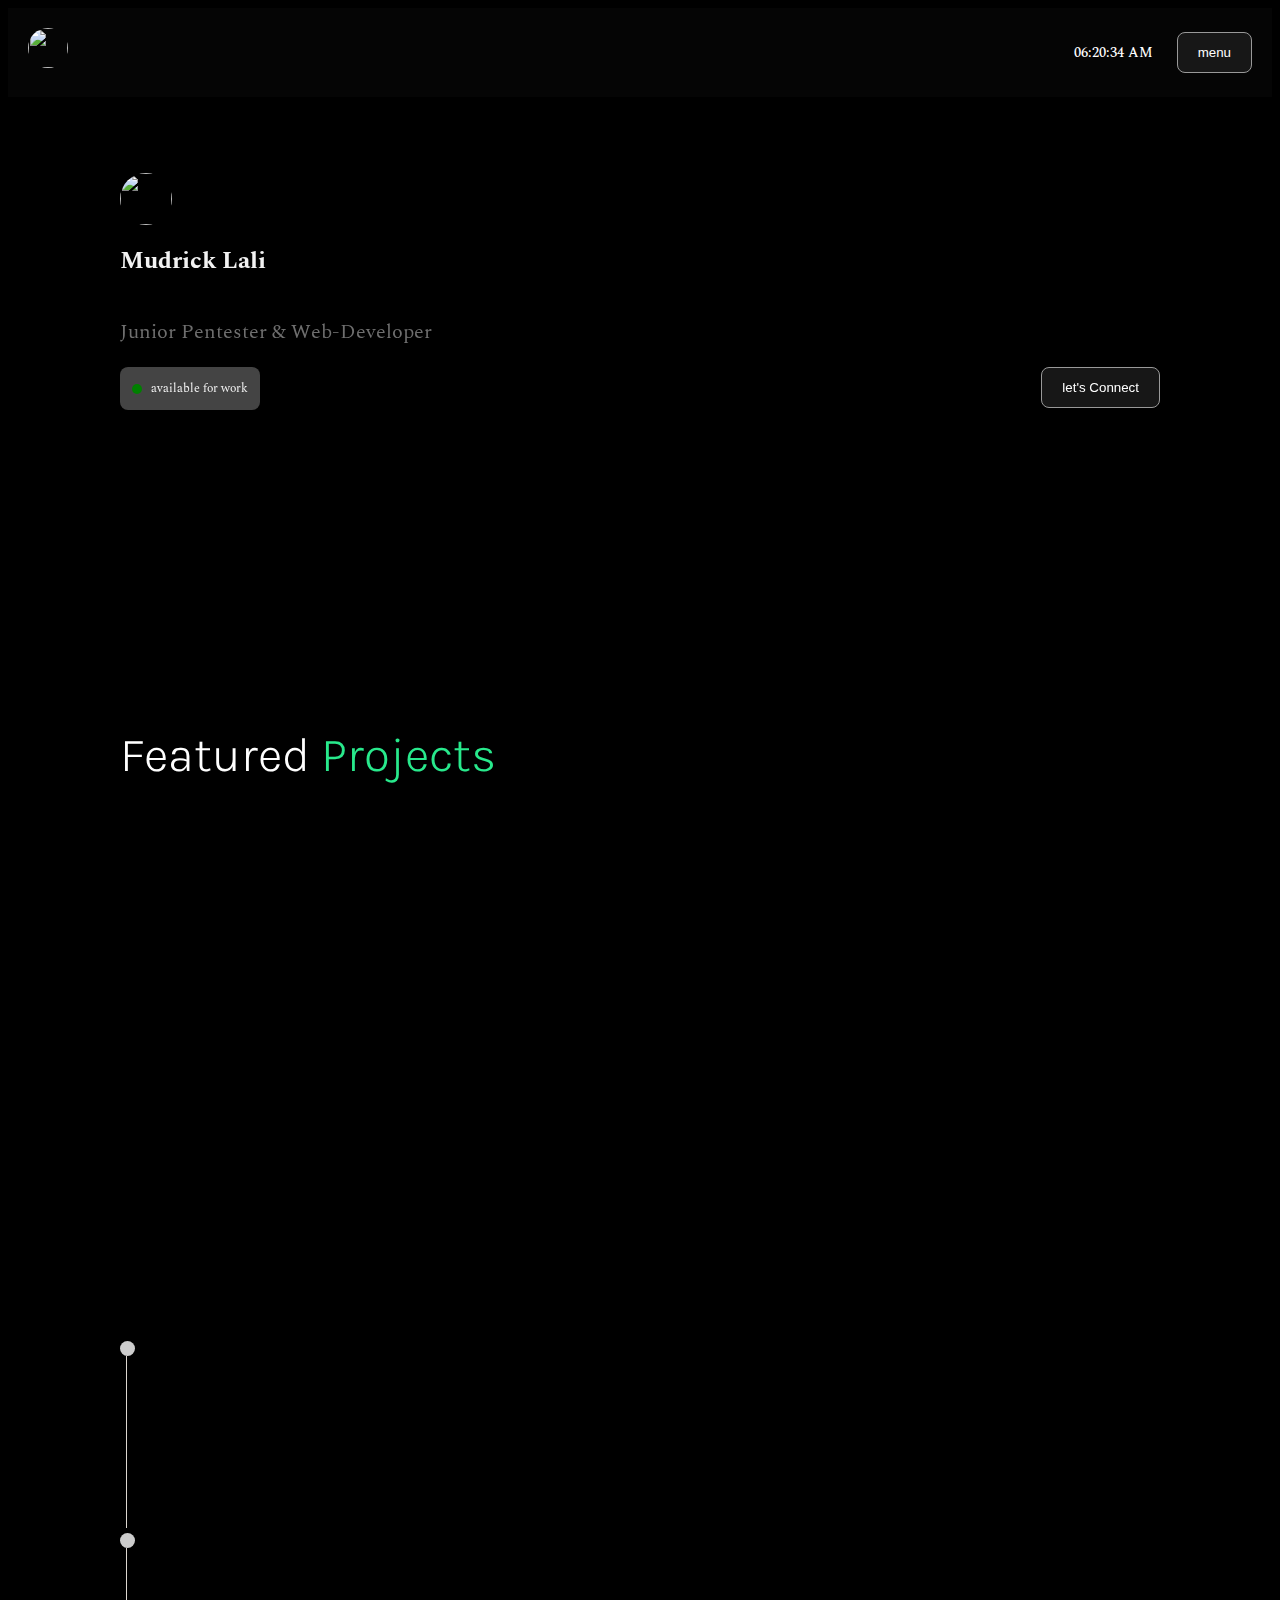
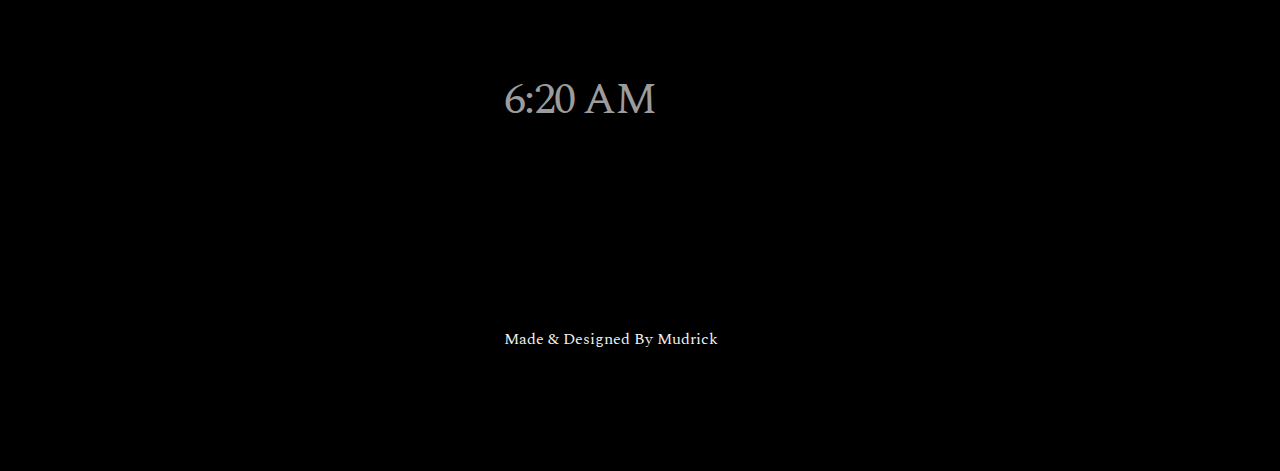
==== index.html @ afa83667 "Add files via upload" ====
<!DOCTYPE html>
<html lang="en">
  <head>
    <meta charset="UTF-8" />
    <meta name="viewport" content="width=device-width, initial-scale=1.0" />
    <title>mudrick-folio</title>
    <link rel="stylesheet" href="styles.css" />

    <link rel="preconnect" href="https://fonts.googleapis.com" />
    <link rel="preconnect" href="https://fonts.gstatic.com" crossorigin />
    <link
      href="https://fonts.googleapis.com/css2?family=Karla:ital,wght@0,200..800;1,200..800&display=swap"
      rel="stylesheet"
    />
    <link rel="preconnect" href="https://fonts.googleapis.com" />
    <link rel="preconnect" href="https://fonts.gstatic.com" crossorigin />
    <link
      href="https://fonts.googleapis.com/css2?family=Karla:ital,wght@0,200..800;1,200..800&family=Spectral:ital,wght@0,200;0,300;0,400;0,500;0,600;0,700;0,800;1,200;1,300;1,400;1,500;1,600;1,700;1,800&display=swap"
      rel="stylesheet"
    />
    <script src="app.js"></script>
    <link rel="stylesheet" href="https://unpkg.com/aos@next/dist/aos.css" />
    <script src="https://unpkg.com/aos@next/dist/aos.js"></script>
    <script src="https://unpkg.com/boxicons@2.1.4/dist/boxicons.js"></script>
  </head>
  <body>
    <!--  -->
    <!-----this section is for the header-->
    <header>
      <nav>
        <img
          src="./images/muller.jpg"
          alt=""
          srcset=""
          class="nav-img"
        />
        <div class="date-btn">
          <p id="clock"></p>
          <div class="dropdown">
            <button class="custom-button">menu</button>
            <div class="dropdown-content">
              <a href="#hero-section">Home</a>
              <a href="./about.html">About</a>
              <a href="#project-section">Projects</a>
              <a href="./contact.html">Contact</a>
            </div>
          </div>
        </div>
      </nav>
    </header>

    <!------ main section------>
    <main class="content">
      <div class="hero-section" data-aos="fade-right" id="hero-section">
        <div class="hero-left">
          <img
            src="images/muller.jpg"
            alt=""
            srcset=""
            class="hero-img"
          />
          <p class="name">Mudrick Lali</p>
          <p class="work">Junior Pentester & Web-Developer</p>
          <div class="hero-btn-container">
            <div class="online-btn">
              <div class="dot"></div>
              <p>available for work</p>
            </div>
            <button class="connect-button" onclick="redirectToLinkedIn()">let's Connect</button>
          </div>
        </div>
      </div>
      <div class="projects-container" id="project-section">
        <h2 class="project-header" data-aos="fade-right">
          Featured <span class="project">Projects</span>
        </h2>
        <div class="project-card">
         <a href="https://drseifhomecallservices.netlify.app/">
          <div class="card-container" data-aos="fade-up">
            <img src="images/mockup3.png" class="card-image" alt="" srcset="" />
            <h2 class="project-name">Doctor Website</h2>
            <p class="project-description">Appointment page for a doctor</p>
            <div class="tags-container">
              <div class="tags">
                <span class="tag">web-Design</span>
              </div>
              <div class="icon">
                <a href="http://"
                  ><box-icon name="right-arrow-alt" color="white"></box-icon
                ></a>
              </div>
            </div>
          </div>
         </a>
          <a href="https://github.com/Mudrick44/website-reputation-checker.git">
            <div class="card-container" data-aos="fade-up">
              <img src="images/mockup.png" class="card-image" alt="" srcset="" />
              <h2 class="project-name">Anti-scam Program</h2>
              <p class="project-description">Scam website verifier</p>
              <div class="tags-container">
                <div class="tags">
                  <span class="tag">cybersecurity</span>
                </div>
                <div class="icon">
                  <a href="http://"
                    ><box-icon name="right-arrow-alt" color="white"></box-icon
                  ></a>
                </div>
              </div>
            </div>      
          </a>
          <a href="https://geo-gamess.netlify.app/">
            <div class="card-container" data-aos="fade-up">
              <img src="images/mockup4.png" class="card-image" alt="" srcset="" />
              <h2 class="project-name">Geography Game</h2>
              <p class="project-description">A game made made in JavaScript</p>
              <div class="tags-container">
                <div class="tags">
                  <span class="tag-yellow">JavaScript</span>
                </div>
                <div class="icon">
                  <a href="http://"
                    ><box-icon name="right-arrow-alt" color="white"></box-icon
                  ></a>
                </div>
              </div>
            </div>
          </a>
        </div>
      </div>

      <div class="timeline-container" id="timeline">
        <div class="resume" data-aos="fade-right">
          <span><box-icon name="briefcase" color="white"></box-icon></span>
          <p>Resume</p>
        </div>
        <h2 class="timeline-heading" data-aos="fade-right">
          Education & <span class="experience">Experience</span>
        </h2>
        <div class="timeline">
          <div class="item">
            <div class="dots"></div>
            <div class="line"></div>
            <div class="date" data-aos="fade-right">2023 - Present</div>
            <div class="content">
              <h3 class="timeline-header" data-aos="fade-right">
                Cyber Security Essentials
              </h3>
              <p class="timeline-subheader" data-aos="fade-right">
                Currently pursuing cybersecurity at Redi School
              </p>
            </div>
          </div>
          <div class="item">
            <div class="dots"></div>
            <div class="line"></div>
            <div class="date" data-aos="fade-right">2022 - 2023</div>
            <div class="content">
              <h3 class="timeline-header" data-aos="fade-right">
                Freelance Work.
              </h3>
              <p class="timeline-subheader" data-aos="fade-right">
                I designed and built websites for clients. From creating
                visually appealing layouts to implementing functional features,
                each project was tailored to meet the unique needs of my
                clients.
              </p>
            </div>
          </div>
          <div class="item">
            <div class="dots"></div>
            <div class="line"></div>
            <div class="date" data-aos="fade-right">2021 - 2023</div>
            <div class="content">
              <h3 class="timeline-header" data-aos="fade-right">
                Front End Development
              </h3>
              <p class="timeline-subheader" data-aos="fade-right">
                Studied and practiced front end development technologies
                including HTML, CSS, and JavaScript @ Redi-school. Developed
                responsive and user-friendly interfaces for web applications.
              </p>
            </div>
          </div>
          <div class="item">
            <div class="dots"></div>
            <div class="line"></div>
            <div class="date" data-aos="fade-right">2015 - 2019</div>
            <div class="content">
              <h3 class="timeline-header" data-aos="fade-right">
                Secondary School Education
              </h3>
              <p class="timeline-subheader" data-aos="fade-right">
                Secondary education specialized in physics, chemistry,
                geography, and mathematics, fostering strong analytical and
                problem-solving skills @ Sheikh khalifa bin Zayed Al Nahyan
                School Kenya.
              </p>
            </div>
          </div>
        </div>
      </div>
      <div class="about-section" id="about-section">
        <div class="resume" data-aos="fade-right">
          <span><box-icon name="user" color="white"></box-icon></span>
          <p>About</p>
        </div>
        <h2 class="about-header" data-aos="fade-right">
          I firmly believe that behind every exceptional design lies an
          <span class="experience">enthralling narrative.</span>
        </h2>
        <p class="about-text" data-aos="fade-right">
          Hi there, i'm Mudrick - a junior pentester and web developer with 3.5
          years of exhilarating experience in this ever-evolving field. I am Born and raised in the enchanting landscapes of Zanzibar. My
          journey began with a passion for crafting captivating websites that
          breathe life into the digital realm. Over time, I honed my skills,
          delving deep into the intricacies of coding and cybersecurity,
          navigating freelance waters with finesse. Whether I'm sculpting
          websites with the precision of a master artisan or uncovering
          vulnerabilities with the cunning of a digital sleuth, I bring a unique
          blend of creativity and technical prowess to every project.But amidst
          the serious tech endeavors, you'll find a sprinkle of humor and whimsy
          – because even in the world of bytes and binaries, there's always room
          for a good laugh.<a href="./about.html" class="readmore-btn">Read More</a>
        </p>
      </div>
      <footer>
        <div class="footer-container">
          <div>
            <p class="my-time" data-aos="fade-right">My Local  <span class="experience">Time</span></p>
          </div>
          <div class="footer-links">
            <div><p class="time" id="bayern-time"></p></div>
            <div class="links-container">
              <a href="./contact.html" data-aos="fade-left">Contact</a>
            </div>
            <div class="links-container">
              <a href="https://www.linkedin.com/in/mudrick-khamis-lali-a5009a263/" data-aos="fade-left">Linkdin</a>
            </div>
            
            <div class="links-container">
              <a href="#" id="downloadLink" data-aos="fade-left">Download Resume</a>
            </div>
            <div class="links-container">
              <p>Made & Designed By Mudrick</p>
            </div>
          </div>
        </div>
      </footer>
    </main>
    <script src="https://unpkg.com/aos@next/dist/aos.js"></script>
    <script>
      AOS.init({
        duration: 900,
      });
    </script>
  </body>
  <script src="app.js"></script>
</html>
---- styles.css ----
* {
  box-sizing: border-box;
}
h1,
h2,
h3 {
  font-family: "Karla", sans-serif;
}
html {
  scroll-behavior: smooth;
}
body {
  /* background-color: #171717; */
  background-color: rgb(0, 0, 0);
  /* background-color: #100C08; */
}
p {
  font-family: "Spectral", serif;
  font-weight: 400;
  font-style: normal;
  color: #f2f2f2;
}
a {
  text-decoration: none;
  color: #fff;
}

header {
  padding: 20px;
  position: sticky;
  top: 0;
  z-index: 1000;
  opacity: 1;
  backdrop-filter: none;

  background-color: #050505;
}

nav {
  display: flex;
  flex-direction: row;
  justify-content: space-between;
}
.nav-img {
  border-radius: 50%;
  width: 40px;
  height: 40px;
  margin-right: 10px;
  object-fit: cover;
  display: flex;
  align-items: center;
  align-content: center;
}
.date-btn {
  display: flex;
  flex-direction: row;
  align-content: center;
  align-items: center;
  flex: none;
  flex-wrap: nowrap;
  gap: 24px;
  height: min-content;
  justify-content: center;
  overflow: visible;
  padding: 0;
  position: relative;
  width: max-content;
}
.date-btn p {
  font-size: 14px;
  font-weight: 500;
  color: #fff;
}

.dropdown {
  position: relative;
  display: inline-block;
}

.dropdown-content {
  display: none;
  position: absolute;
  padding: 8px 4px;
  min-width: 100px;
  box-shadow: 0 10px 30px rgba(0, 0, 0, 0.3);
  z-index: 100;
  margin-right: 12px;
  backdrop-filter: blur(20px);
  background-color: rgba(242, 242, 242, 0.05);
  border: 1px solid rgba(242, 242, 242, 0.1);
  border-radius: 16px;
}

.dropdown-content a {
  color: #f2f2f2;
  padding: 12px 16px;
  text-decoration: none;
  display: block;
  transition: text-shadow 0.3s ease;
}

.dropdown-content a:hover {
  text-shadow: 0 0 10px white;
}

.dropdown:hover .dropdown-content {
  display: block;
}

.dropdown:hover .dropbtn {
  background-color: #3e8e41;
}

.custom-button {
  display: inline-block;
  padding: 12px 20px;
  background-color: #171717;
  color: white;
  border: 1px solid #999;
  border-radius: 8px;
  text-decoration: none;
  transition: background-color 0.3s ease;
}

/* Hover effect */
.custom-button:hover {
  background-color: #777;
}

@keyframes slideIn {
  from {
    transform: translateX(100%);
  }
  to {
    transform: translateX(0);
  }
}

main {
  color: #fff;
}
.about-hero {
  padding: 60px 100px;
}
.container {
  display: flex;
  flex-direction: column;
  align-items: center;
  justify-content: flex-start;
}
.about-heading {
  font-size: 48px;
  font-weight: 300;
  line-height: 60px;
  color: #f2f2f2;
  padding: 24px 108px;
}
.about-subheaders {
  font-size: 48px;
  font-weight: 300;
  line-height: 60px;
  color: #f2f2f2;
  padding: 8px 68px;
}
@media only screen and (max-width: 600px) {
  .about-hero {
    padding: 18px 14px;
  }
  .about-heading {
    padding: 8px 8px;
    font-size: 36px;
  }
}

@media screen and (min-width: 601px) and (max-width: 720px) {
  .about-hero {
    padding: 28px 22px;
  }
  .about-heading {
    padding: 18px 18px;
  }
}

.hero-section {
  padding: 60px 100px;
  width: 100%;
  height: 60vh;
}
.hero-img {
  border-radius: 50%;
  width: 52px;
  height: 52px;

  object-fit: cover;
  display: flex;
  align-items: center;
  align-content: center;
}
.hero-left {
  display: flex;
  flex-direction: column;
}
.name {
  font-size: 24px;
  font-weight: 700;
  font-style: normal;
  line-height: 1em;
}
.work {
  color: rgb(110, 110, 110);
  font-size: 20px;
  font-weight: 400;
}
.hero-btn-container {
  display: flex;
  flex-direction: row;
  align-items: flex-start;
  justify-content: space-between;
}
.online-btn {
  display: flex;
  flex-direction: row;
  align-items: center;
  align-content: center;
  gap: 4px;
  background-color: #444;
  padding: 0 12px;
  border-radius: 8px;
  width: max-content;
  height: min-content;
}
.online-btn p {
  background-color: #444;
  font-size: 12px;
}
.dot {
  height: 10px;
  width: 10px;
  background-color: green;
  border-radius: 50%;
  display: inline-block;
  margin-right: 5px;
  animation: blink 1s infinite;
}
.connect-button {
  display: inline-block;
  padding: 12px 20px;
  background-color: #171717;
  color: white;
  border: 1px solid #999;
  border-radius: 8px;
  text-decoration: none;
  transition: background-color 0.3s ease;
}

/* Hover effect */
.connect-button:hover {
  background-color: #777;
}

@keyframes blink {
  0% {
    opacity: 1;
  }
  50% {
    opacity: 0;
  }
  100% {
    opacity: 1;
  }
}
@media only screen and (max-width: 600px) {
  .hero-section {
    padding: 24px 0;
    height: 50vh;
  }

  .hero-btn-container {
    display: flex;
    flex-direction: column;
    align-items: flex-start;
    justify-content: space-around;
    gap: 14px;
  }
  .connect-button {
    width: 100%;
  }
  .hero-img {
    width: 56px;
    height: 56px;
  }
}

.project-container {
  padding: 80px 100px;
}
.project-header {
  font-size: 48px;
  font-weight: 300;
  letter-spacing: 0;
  line-height: 60px;
  text-decoration: none;
  padding: 32px 100px;
}
.project-card {
  display: flex;
  flex-direction: row;
  justify-content: flex-start;
  flex: 1 0 0px;
  flex-wrap: nowrap;
  gap: 28px;
  height: auto;
  justify-content: flex-start;
  overflow: hidden;
  padding: 0 100px 0 100px;
}
.tag {
  background-color: purple;
  color: #ccc;
  border: 1px solid purple;
  border-radius: 6px;
  padding: 6px;
}
.tag-green {
  background-color: #3e8e41;
  color: #ccc;
  border: 1px solid #3e8e41;
  border-radius: 6px;
  padding: 6px;
}
.tag-yellow {
  color: #ccc;
  border: 1px solid rgba(255, 214, 79, 0.4);
  border-radius: 6px;
  padding: 6px;
  background-color: rgba(255, 214, 79, 0.4);
}
.tags {
  display: flex;
  align-items: flex-start;
  justify-content: space-between;
}
.card-image {
  display: block;
  width: 100%;
  height: 100%;
  border-radius: inherit;
  object-position: center;
  object-fit: cover;
  image-rendering: auto;
}
.card-container {
  display: flex;
  flex-direction: column;
  align-items: flex-start;
  justify-content: flex-start;
  border: 1px solid gray;
  border-radius: 12px;
  padding: 28px;
  text-decoration: none;
  height: 100%;
  width: 100%;
  transition: background-color 0.3s ease;
}
.card-container:hover {
  background-color: rgb(28, 28, 28);
}
.tags-container {
  display: flex;
  flex-direction: row;
  justify-content: space-between;
  align-content: space-between;
  gap: 132px;
}
.project-description {
  color: rgb(110, 110, 110);
  font-size: 16px;
  font-weight: 400;
}

@media only screen and (max-width: 600px) {
  .project-header {
    padding: 8px 0;
    font-size: 36px;
    letter-spacing: normal;
  }
  .project-container {
    padding: 24px 0;
    padding-right: 20px;
  }
  .project-card {
    flex-direction: column;
    padding: 24px 0;
  }
}
@media only screen and (max-width: 820px) {
  .project-card {
    flex-direction: column;
  }
  .about-header {
    width: 100%;
    font-size: 42px;
  }
  .about-section {
    padding: 80px 72px;
  }
}

.timeline-container {
  padding: 80px 100px;
}
.timeline {
  width: 360px; /* Adjust width as needed */
}
.resume {
  display: flex;
  flex-direction: row;
  border: 1px solid #565656;
  align-items: center;
  border-radius: 8px;
  flex-direction: row;
  flex-wrap: nowrap;
  gap: 10px;
  height: 32px;
  justify-content: center;
  overflow: hidden;
  padding: 12px;
  padding-top: 18px;
  padding-bottom: 18px;
  position: relative;
  width: max-content;
}
.timeline-heading {
  font-size: 48px;
  font-weight: 300;
  letter-spacing: 0;
  line-height: 60px;
  text-decoration: none;
}

.item {
  position: relative;
  margin-bottom: 20px;
}

.dots {
  position: absolute;
  width: 15px;
  height: 15px;
  background-color: #ccc;
  border-radius: 50%;
  top: 5px;
  transition: background-color 0.3s ease;
}
.item:hover .dots {
  background-color: rgb(40, 233, 140); /* Change color on hover */
}
.item:hover .date {
  color: rgb(40, 233, 140);
}

.line {
  position: absolute;
  height: 100%;
  width: 1px;
  background-color: #dcd6d0;
  left: 6px;
  top: 20px;
  opacity: 1;
}
.experience {
  color: rgb(40, 233, 140);
}
.project {
  color: rgb(40, 233, 140);
}

.date {
  font-weight: bold;
  margin-left: 72px;
  margin-bottom: 5px;
  font-size: 16px;
  font-style: normal;
  font-weight: 400;
  letter-spacing: 0em;
  line-height: 1.7em;
  text-decoration: none;
}

.content {
  padding: 16px 12px;
}

.timeline-header {
  margin-top: 0;
  margin-left: 46px;
  font-size: 24px;
  font-weight: 300;
  letter-spacing: 0em;
  line-height: 36px;
  text-decoration: none;
}

.timeline-subheader {
  margin-bottom: 0;
  margin-left: 46px;
  color: gray;
}
@media only screen and (max-width: 600px) {
  .timeline-container {
    padding: 100px 10px;
  }
  .timeline-heading {
    font-size: 36px;
  }
  .timeline {
    width: 320px;
  }
}
.about-section {
  padding: 80px 100px;
}
.about-header {
  line-height: 60px;
  font-size: 48px;
  font-weight: 300;
  font-style: normal;
  text-decoration: none;
  text-align: start;
  width: 70%;
}
.about-text {
  color: rgb(153, 153, 153);
  font-size: 16px;
  font-weight: 400;
  font-style: normal;
  line-height: 1.7em;
  letter-spacing: 0em;
  width: 80%;
}
.readmore-btn {
  background-color: transparent;
  border: none;
  cursor: pointer;
  font-size: 16px;
  padding: 5px;
  position: relative;
  transition: color 0.3s;
}

.readmore-btn:hover {
  color: rgb(40, 233, 140);
}

.readmore-btn::after {
  content: "\2192";
  position: absolute;
  right: -15px;
  opacity: 0;
  transition: opacity 0.3s;
}

.readmore-btn:hover::after {
  opacity: 1;
}
@media only screen and (max-width: 600px) {
  .about-section {
    padding: 32px 10px;
  }
  .about-header {
    width: 100%;
    font-size: 36px;
    line-height: 58px;
  }
  .about-text {
    width: 100%;
  }
}

footer {
  padding: 80px 100px;
}
.footer-container {
  display: flex;
  flex-direction: row;
  gap: 98px;
  justify-content: flex-start;
}
.footer-links {
  display: flex;
  flex-direction: column;
  gap: 22px;
}
.time {
  font-size: 44px;
  letter-spacing: -0.04em;
  line-height: 1.1em;
  color: rgb(156, 156, 156);
}
.my-time {
  font-size: 46px;
  font-weight: 400;
  letter-spacing: 0;
  letter-spacing: -0.04em;
  line-height: 60px;
  line-height: 1.1em;
  text-decoration: none;
}
@media only screen and (max-width: 600px) {
  .footer-container {
    flex-direction: column;
    gap: 2px;
  }
  footer {
    padding: 32px 10px;
  }
  .my-time {
    font-size: 48px;
  }
  .time {
    font-size: 34px;
  }
}

.connect-wrap {
  display: flex;
  align-items: center;
  padding: 60px 100px;
}
.connect-wrapper {
  display: flex;

  flex-direction: column;
  gap: 72px;
}
.connect-header {
  font-size: 70px;
  font-style: normal;
  font-weight: 400;
  letter-spacing: -0.04em;
  line-height: 85px;
  text-decoration: none;
  color: #f2f2f2;
  margin: 0;
}
.connect-container {
  display: flex;
  flex-direction: column;
  justify-content: flex-start;
  gap: 12px;
}
.connect-subheader {
  font-size: 32px;
  font-style: italic;
  font-weight: 600;
  letter-spacing: 0.01em;
  line-height: 32px;
  color: #f2f2f2;
  margin: 0;
}
.connect-links {
  display: flex;
  flex-direction: row;
  gap: 58px;
}
.connecter {
  display: flex;
  flex-direction: column;
  gap: 8px;
}
.connecter-header {
  font-size: 24px;
  font-weight: 400;
  line-height: 1.6em;
  font-style: normal;
  text-transform: none;
  margin: 0;
}
.links {
  font-size: 16px;
  line-height: 26px;
  font-style: italic;
  font-weight: 400;
  text-decoration: underline;
  color: rgb(110, 110, 110);
}
@media only screen and (max-width: 600px) {
  .connect-wrap {
    padding: 64px 10px;
  }
  .connect-links {
    flex-direction: column;
    gap: 42px;
  }
  .connect-header {
    font-size: 42px;

    line-height: 60px;
  }
  .connect-subheader {
    font-size: 26px;
    font-weight: 400;
  }
  .connect-container {
    gap: 18px;
  }
  
}
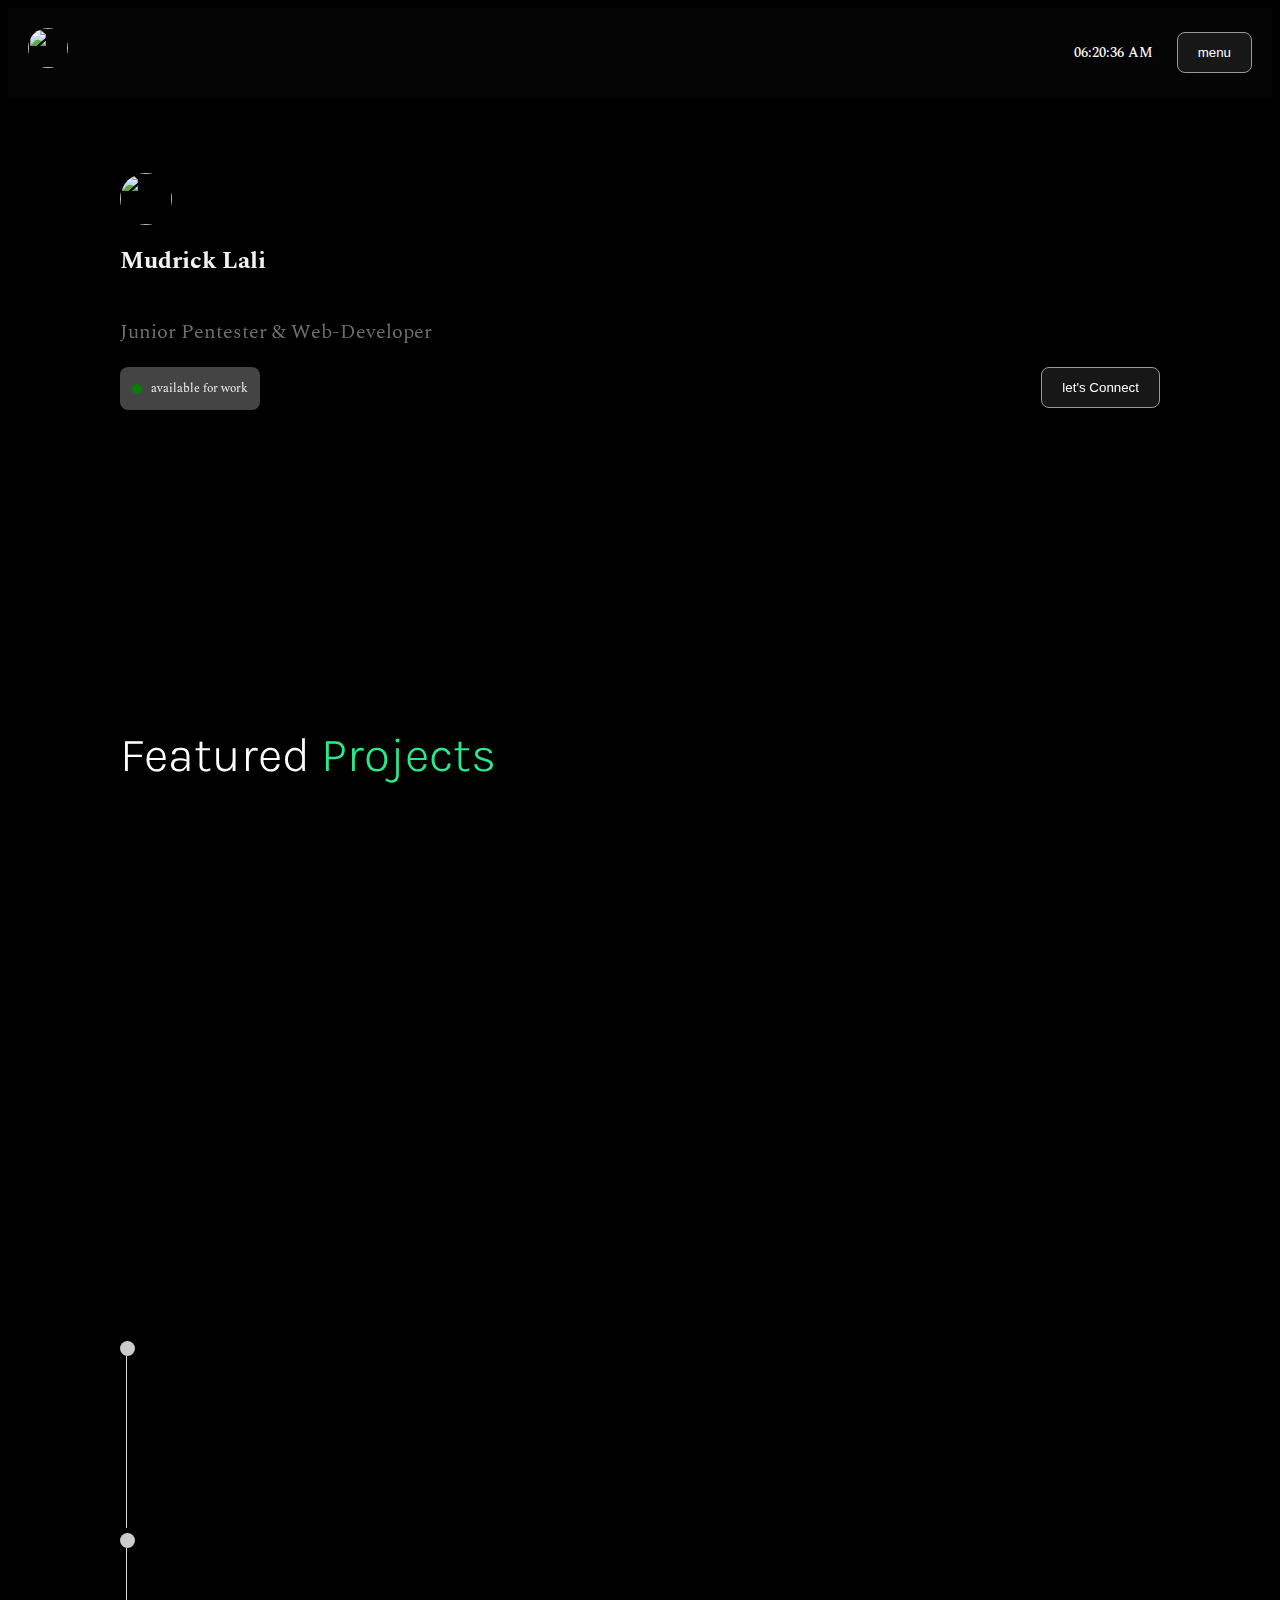
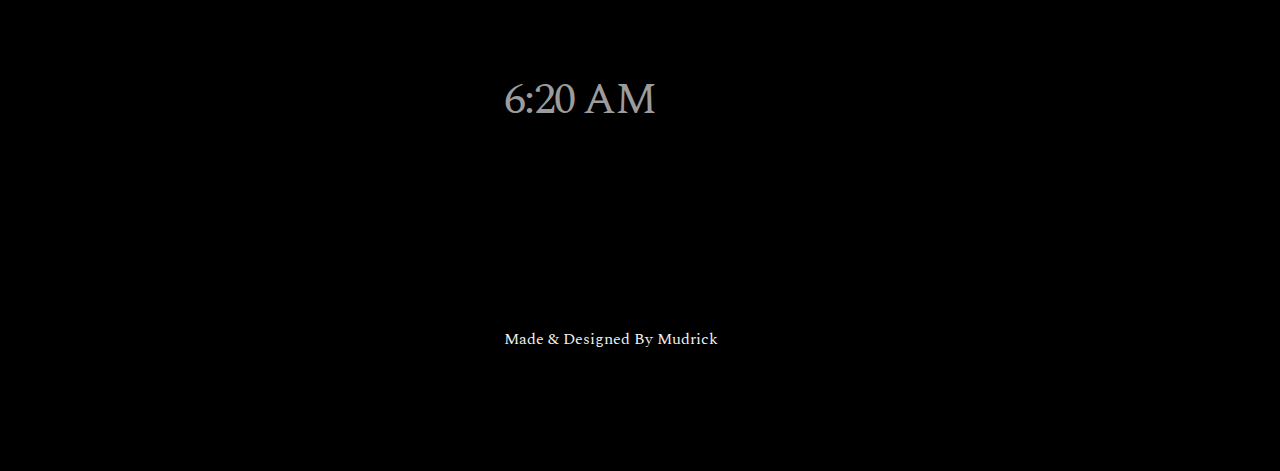
==== commit 0ee4176b: "Update index.html" ====
--- a/index.html
+++ b/index.html
@@ -170,7 +170,7 @@
           <div class="item">
             <div class="dots"></div>
             <div class="line"></div>
-            <div class="date" data-aos="fade-right">2021 - 2023</div>
+            <div class="date" data-aos="fade-right">2022 - 2023</div>
             <div class="content">
               <h3 class="timeline-header" data-aos="fade-right">
                 Front End Development
